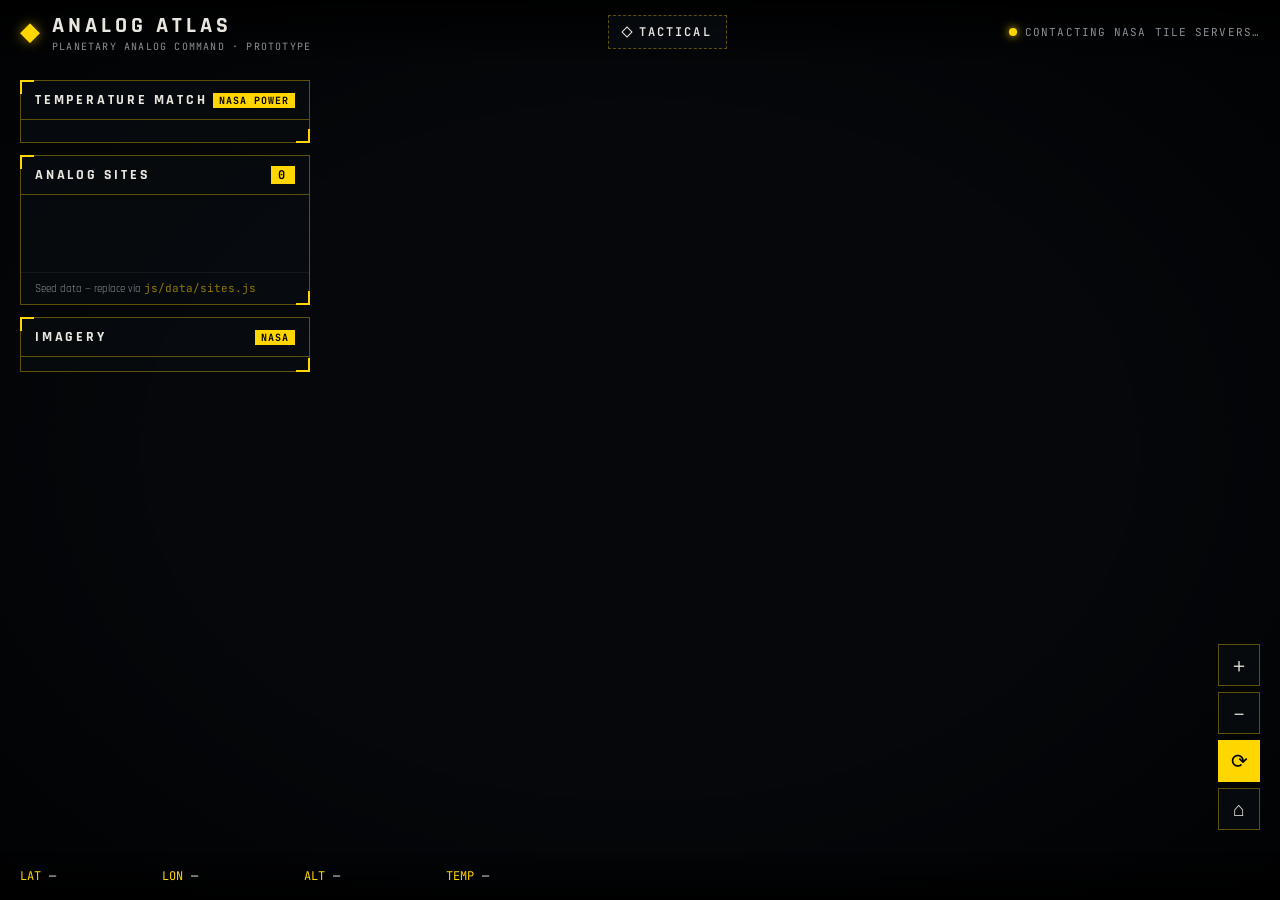
==== index.html @ 3469c082 "Add temperature-match heat map to the 3D globe and make it the main page Clicking Earth fetches surf" ====
<!doctype html>
<html lang="en">
<head>
  <meta charset="utf-8">
  <title>Analog Atlas</title>
  <meta http-equiv="refresh" content="0; url=analog-atlas/analog-atlas/">
</head>
<body style="background:#05070a;color:#e8e6df;font-family:system-ui,sans-serif">
  <p>Opening <a href="analog-atlas/analog-atlas/" style="color:#ffd600">Analog Atlas</a>…</p>
</body>
</html>
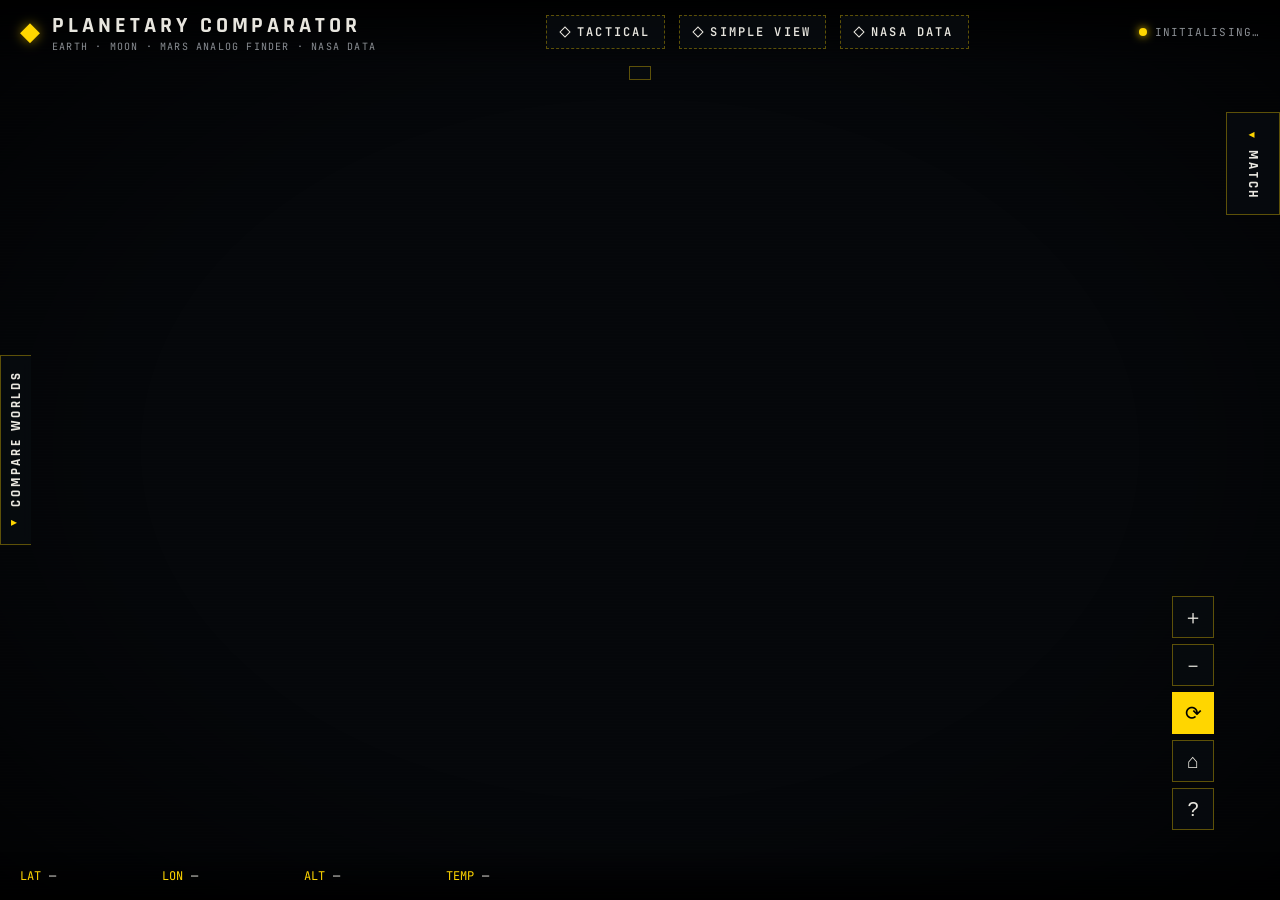
==== commit 2787f826: "finalise UI" ====
--- a/index.html
+++ b/index.html
@@ -2,10 +2,10 @@
 <html lang="en">
 <head>
   <meta charset="utf-8">
-  <title>Analog Atlas</title>
+  <title>Planetary Comparator</title>
   <meta http-equiv="refresh" content="0; url=analog-atlas/analog-atlas/">
 </head>
 <body style="background:#05070a;color:#e8e6df;font-family:system-ui,sans-serif">
-  <p>Opening <a href="analog-atlas/analog-atlas/" style="color:#ffd600">Analog Atlas</a>…</p>
+  <p>Opening <a href="analog-atlas/analog-atlas/" style="color:#ffd600">Planetary Comparator</a>…</p>
 </body>
 </html>
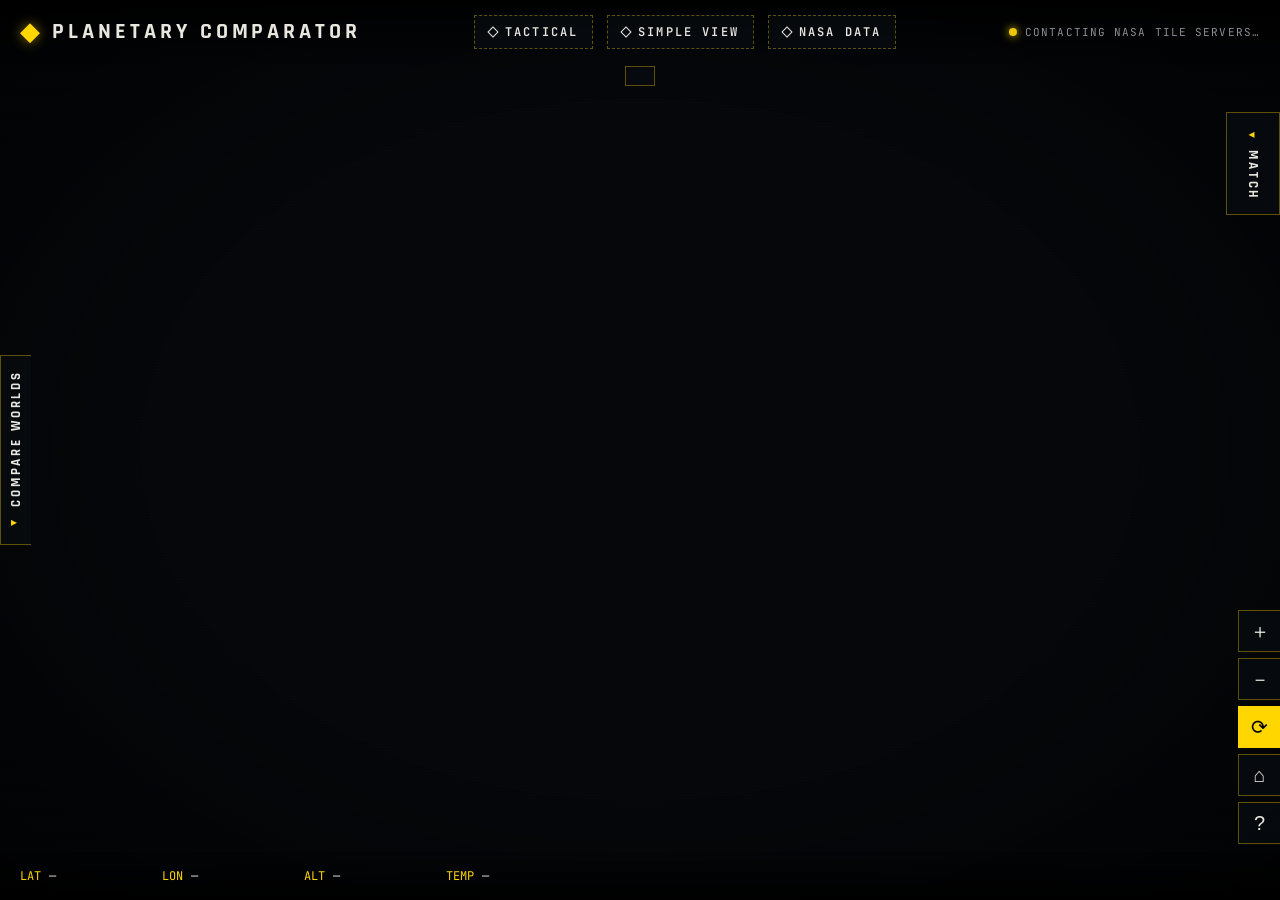
==== commit b338d4c0: "change title name" ====
--- a/index.html
+++ b/index.html
@@ -2,10 +2,10 @@
 <html lang="en">
 <head>
   <meta charset="utf-8">
-  <title>Planetary Comparator</title>
+  <title>ExoMetric</title>
   <meta http-equiv="refresh" content="0; url=analog-atlas/analog-atlas/">
 </head>
 <body style="background:#05070a;color:#e8e6df;font-family:system-ui,sans-serif">
-  <p>Opening <a href="analog-atlas/analog-atlas/" style="color:#ffd600">Planetary Comparator</a>…</p>
+  <p>Opening <a href="analog-atlas/analog-atlas/" style="color:#ffd600">ExoMetric</a>…</p>
 </body>
 </html>
